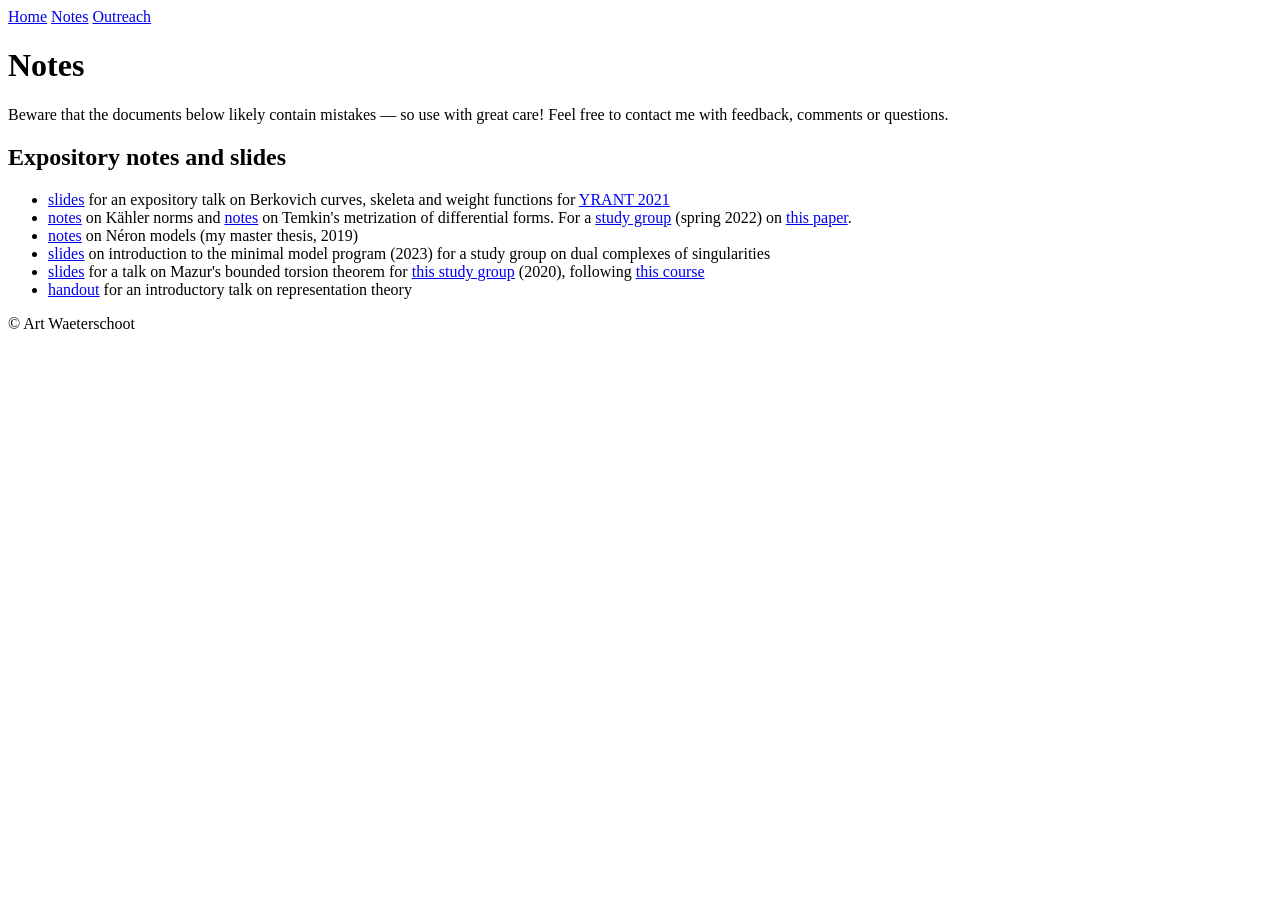
==== notes.html @ 694c70f1 "Create notes.html" ====
<!DOCTYPE html>
<html lang="en">
<head>
<meta charset="UTF-8">
<title>Notes &ndash; Art Waeterschoot</title>
<link rel="stylesheet" href="style.css">
</head>
<body>

<nav>
  <a href="index.html">Home</a>
  <a href="notes.html">Notes</a>
  <a href="outreach.html">Outreach</a>
</nav>

<h1>Notes</h1>

<p class="note">Beware that the documents below likely contain mistakes &mdash; so use with great care!
Feel free to contact me with feedback, comments or questions.</p>

<h2>Expository notes and slides</h2>
<ul>
  <li><a href="https://drive.google.com/file/d/15scYp9COfPkDOBjAIrXe9NI0QnYJfx9n/view">slides</a> for an expository talk on Berkovich curves, skeleta and weight functions for <a href="https://web-eur.cvent.com/event/08d43894-c4fc-4f4d-825a-5cc6f03afeed/summary?RefId=HIMR">YRANT 2021</a></li>
  <li><a href="https://drive.google.com/file/d/1eiWVZdyLCV3QQGhgrWjG9rp1SK1-a-Iw/view?usp=sharing">notes</a> on K&auml;hler norms and <a href="https://drive.google.com/file/d/1Oq-YdML88IOpyx8sa-EBhi-kMWFTjTkI/view?usp=sharing">notes</a> on Temkin's metrization of differential forms. For a <a href="https://drive.google.com/file/d/1gtn58UZqaXIyDWNq1pBtXI7V6HOc82Vg/view?usp=sharing">study group</a> (spring 2022) on <a href="https://arxiv.org/abs/1410.3079">this paper</a>.</li>
  <li><a href="https://drive.google.com/file/d/1X0ebQjYTk6twYN8x_5tFDsiJRf9iLauz/view?usp=sharing">notes</a> on N&eacute;ron models (my master thesis, 2019)</li>
  <li><a href="https://drive.google.com/file/d/13UsOng_mqUzaNTzl0yZEYmcmDkCBj3t2/view?usp=sharing">slides</a> on introduction to the minimal model program (2023) for a study group on dual complexes of singularities</li>
  <li><a href="https://drive.google.com/file/d/1D_0Hyl_o5C4gJv6Dwd_xqLMpFliYlAWV/view?usp=sharing">slides</a> for a talk on Mazur's bounded torsion theorem for <a href="https://www.dpmms.cam.ac.uk/~jcsl5/mazur/mazur.html">this study group</a> (2020), following <a href="https://websites.umich.edu/~asnowden/teaching/2013/679/">this course</a></li>
  <li><a href="https://drive.google.com/file/d/1LIbc1u__M_hz1_Z81QIHJC56yL55xkUB/view?usp=sharing">handout</a> for an introductory talk on representation theory</li>
</ul>

<footer>
  &copy; Art Waeterschoot
</footer>

</body>
</html>
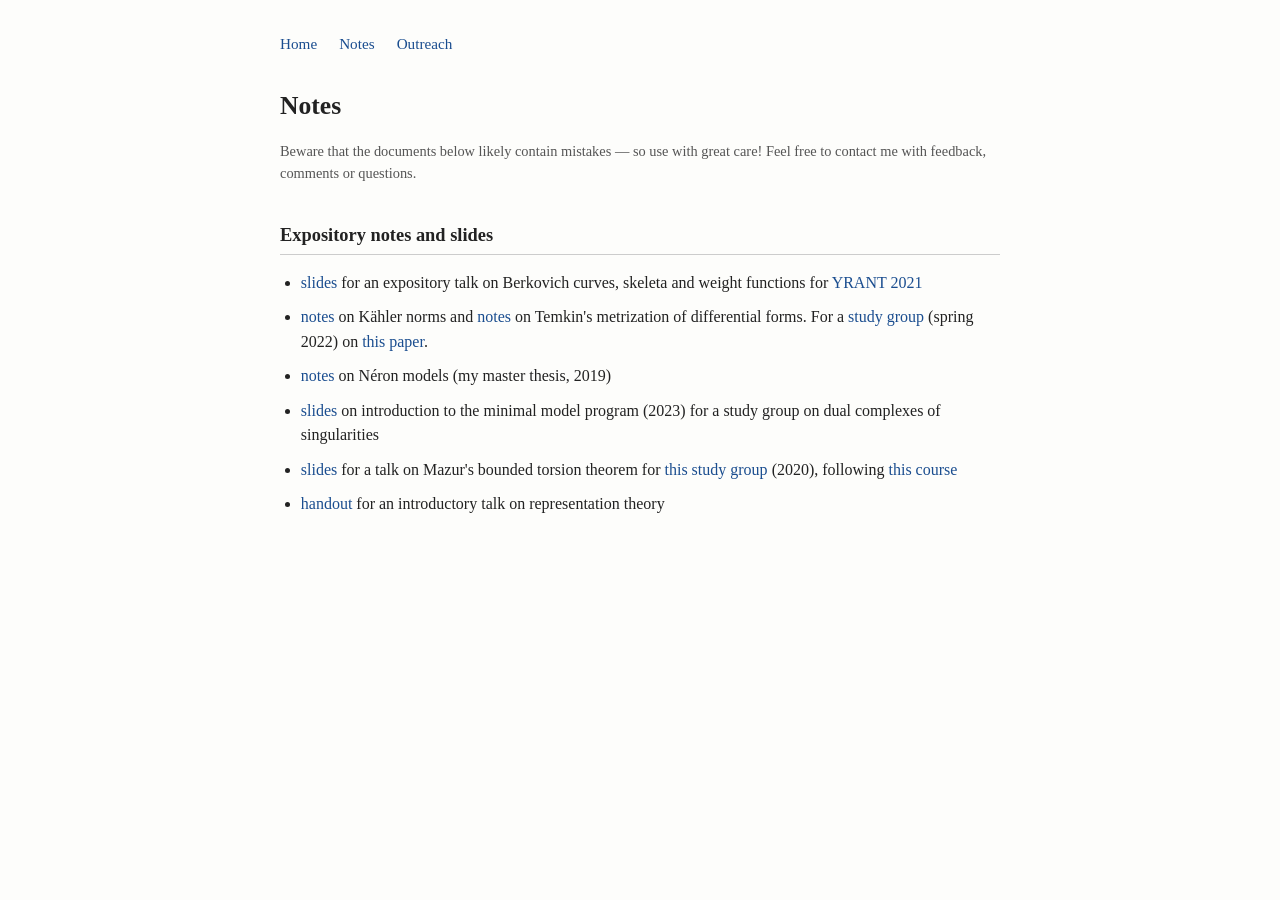
==== commit 47e93ef3: "Update notes.html" ====
--- a/notes.html
+++ b/notes.html
@@ -28,9 +28,7 @@
   <li><a href="https://drive.google.com/file/d/1LIbc1u__M_hz1_Z81QIHJC56yL55xkUB/view?usp=sharing">handout</a> for an introductory talk on representation theory</li>
 </ul>
 
-<footer>
-  &copy; Art Waeterschoot
-</footer>
+
 
 </body>
 </html>
--- a/style.css
+++ b/style.css
@@ -0,0 +1,69 @@
+body {
+  font-family: Georgia, 'Times New Roman', serif;
+  max-width: 720px;
+  margin: 0 auto;
+  padding: 2em 1.2em 4em;
+  line-height: 1.55;
+  color: #222;
+  background: #fdfdfb;
+}
+
+h1 {
+  font-size: 1.6em;
+  margin-bottom: 0.2em;
+}
+
+h2 {
+  font-size: 1.15em;
+  margin-top: 2em;
+  border-bottom: 1px solid #ccc;
+  padding-bottom: 0.2em;
+}
+
+nav {
+  margin-bottom: 2em;
+  font-size: 0.95em;
+}
+
+nav a {
+  margin-right: 1.2em;
+}
+
+a {
+  color: #1a4d8f;
+  text-decoration: none;
+}
+
+a:hover {
+  text-decoration: underline;
+}
+
+ul {
+  padding-left: 1.3em;
+}
+
+li {
+  margin-bottom: 0.6em;
+}
+
+.profile-pic {
+  max-width: 220px;
+  border-radius: 6px;
+  float: right;
+  margin: 0 0 1em 1.5em;
+}
+
+.contact {
+  font-style: italic;
+}
+
+footer {
+  margin-top: 3em;
+  font-size: 0.85em;
+  color: #777;
+}
+
+.note {
+  font-size: 0.9em;
+  color: #555;
+}
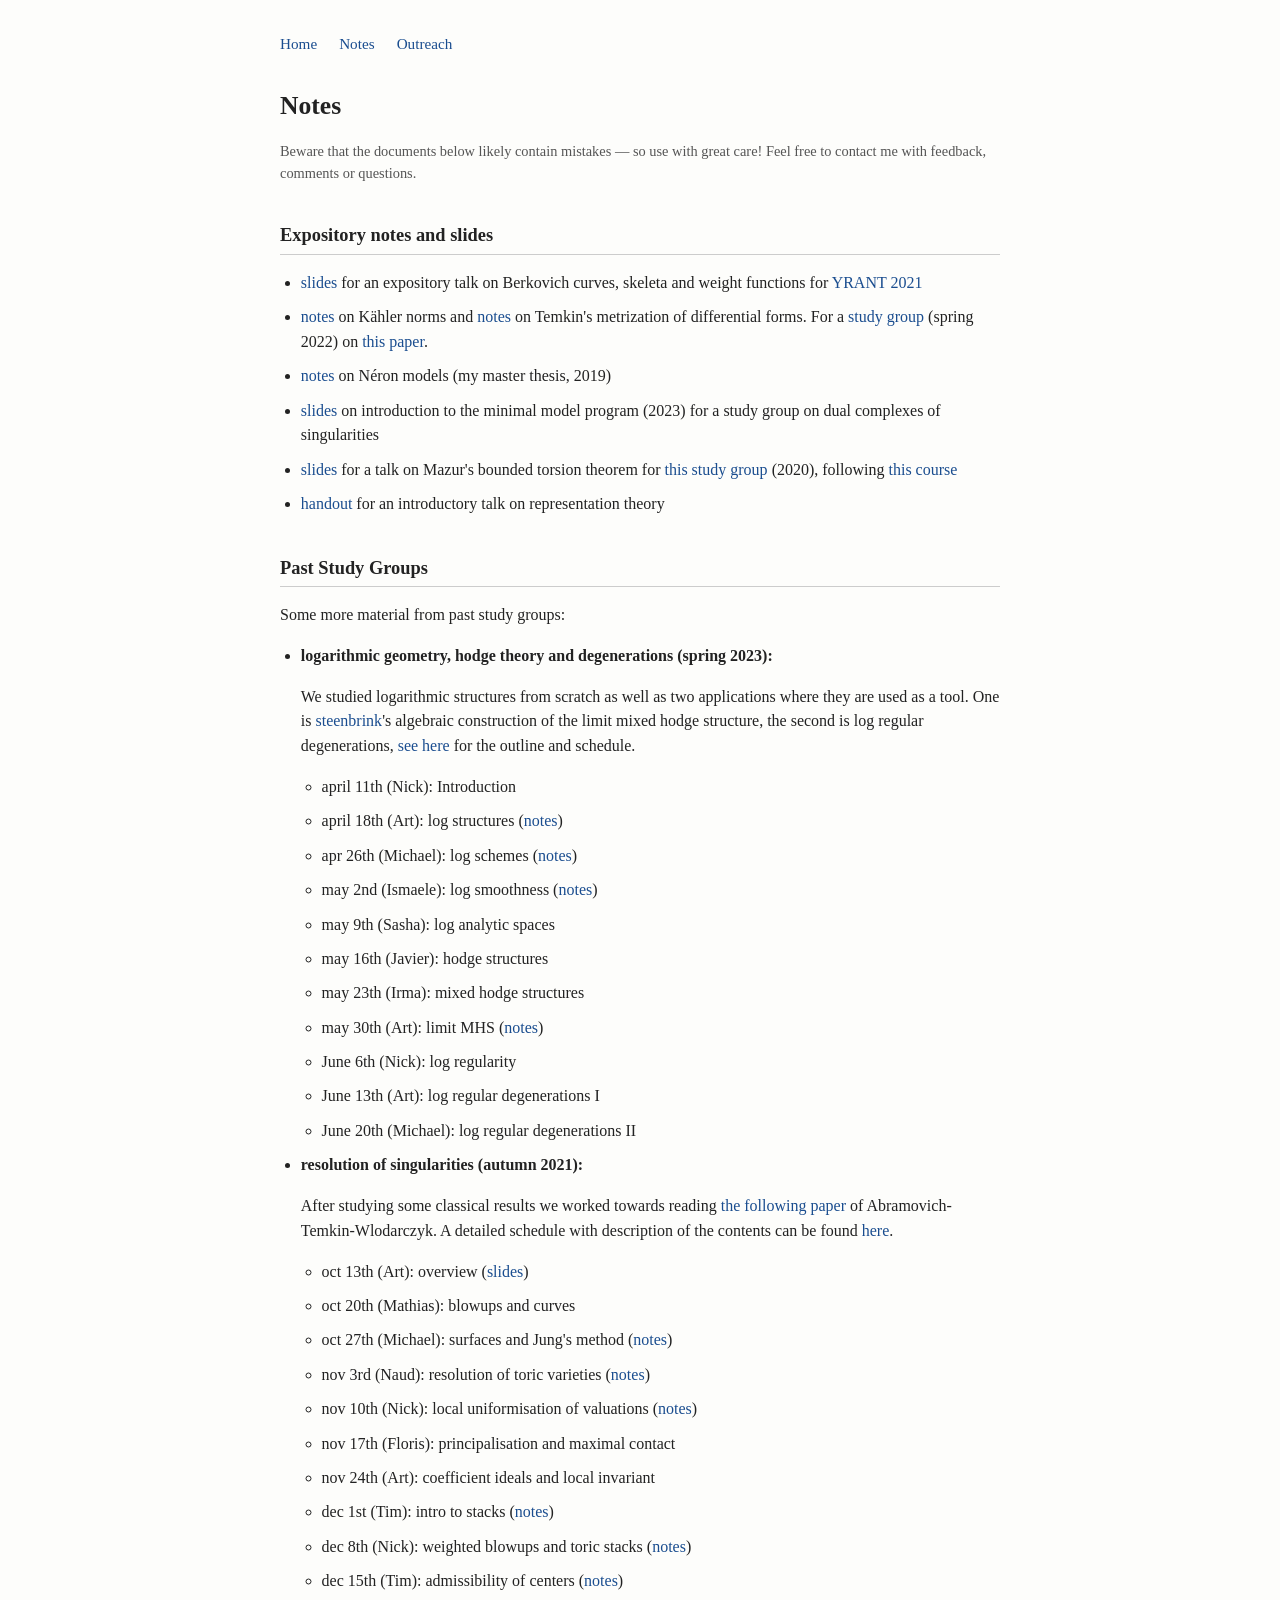
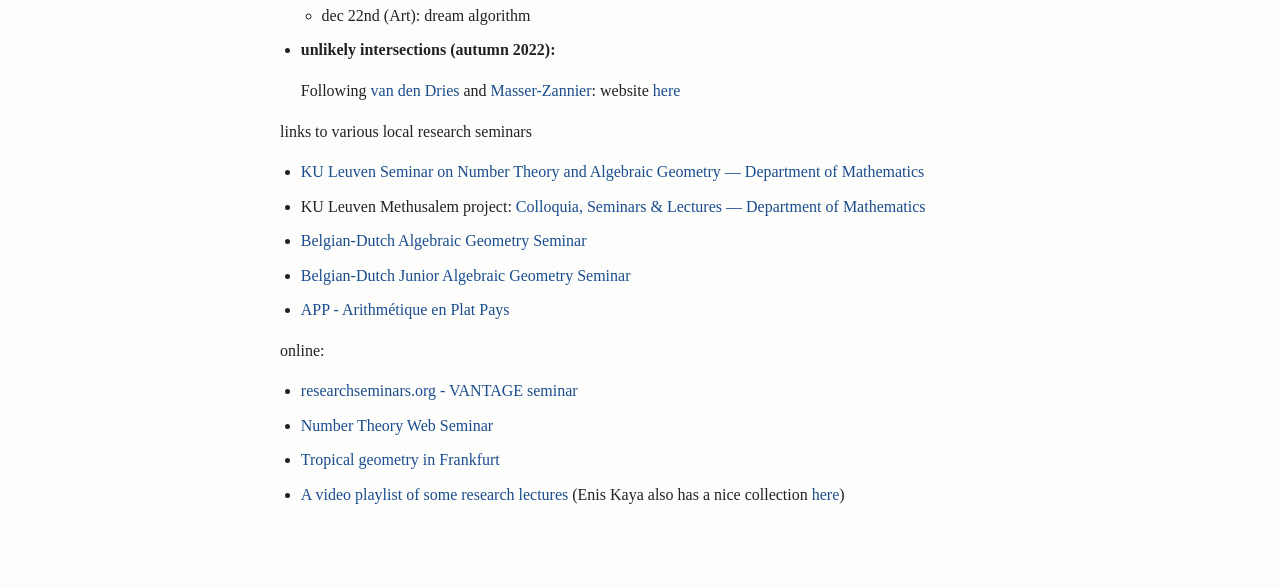
==== commit 5846c189: "Update notes.html" ====
--- a/notes.html
+++ b/notes.html
@@ -29,6 +29,74 @@
 </ul>
 
 
+<h2>Past Study Groups</h2>
+<p>Some more material from past study groups:</p>
+
+<ul>
+  <li>
+    <strong>logarithmic geometry, hodge theory and degenerations (spring 2023):</strong>
+    <p>We studied logarithmic structures from scratch as well as two applications where they are used as a tool. One is <a href="https://link.springer.com/article/10.1007/bf01446621">steenbrink</a>'s algebraic construction of the limit mixed hodge structure, the second is log regular degenerations, <a href="https://drive.google.com/file/d/1FMWrgBlHjfjuuviSQs3SJLIL2mZKiEyo/view?usp=sharing">see here</a> for the outline and schedule.</p>
+    <ul>
+      <li>april 11th (Nick): Introduction</li>
+      <li>april 18th (Art): log structures (<a href="https://drive.google.com/file/d/11vfCLrFTKP7p-8cN-0Uz7DKQ-Kx18az3/view?usp=sharing">notes</a>)</li>
+      <li>apr 26th (Michael): log schemes (<a href="https://drive.google.com/file/d/1OqrVojPSD2WPvzCR_amiFq1voZwaziWs/view?usp=sharing">notes</a>)</li>
+      <li>may 2nd (Ismaele): log smoothness (<a href="https://drive.google.com/file/d/1VmZ7uXieFSRzsADY5GmDVtMKETi8oWm9/view?usp=sharing">notes</a>)</li>
+      <li>may 9th (Sasha): log analytic spaces</li>
+      <li>may 16th (Javier): hodge structures</li>
+      <li>may 23th (Irma): mixed hodge structures</li>
+      <li>may 30th (Art): limit MHS (<a href="https://drive.google.com/file/d/1cGngVhBIk8bJAH5-UiLkTBobdF7g32hT/view?usp=sharing">notes</a>)</li>
+      <li>June 6th (Nick): log regularity</li>
+      <li>June 13th (Art): log regular degenerations I</li>
+      <li>June 20th (Michael): log regular degenerations II</li>
+    </ul>
+  </li>
+
+  <li>
+    <strong>resolution of singularities (autumn 2021):</strong>
+    <p>After studying some classical results we worked towards reading <a href="https://arxiv.org/abs/1906.07106">the following paper</a> of Abramovich-Temkin-Wlodarczyk. A detailed schedule with description of the contents can be found <a href="https://drive.google.com/file/d/1rXehZY5MAfaS0AHHFWNv0Ig1YBx2zVeN/view?usp=sharing">here</a>.</p>
+    <ul>
+      <li>oct 13th (Art): overview (<a href="https://drive.google.com/file/d/1NMo1zu5ycVhMGw-AAXTQodTPiAhcaJ5D/view">slides</a>)</li>
+      <li>oct 20th (Mathias): blowups and curves</li>
+      <li>oct 27th (Michael): surfaces and Jung's method (<a href="https://drive.google.com/file/d/1EmFvXrXZy3h_Jcd39T46XoOPAg9H_YW8/view">notes</a>)</li>
+      <li>nov 3rd (Naud): resolution of toric varieties (<a href="https://drive.google.com/file/d/1XN0fTS4CRBuUycWsUoFqHfvWzuZ28l4G/view">notes</a>)</li>
+      <li>nov 10th (Nick): local uniformisation of valuations (<a href="https://drive.google.com/file/d/1mpdNWDZv6ALpc58KRnPAa2GocvWPYk_A/view">notes</a>)</li>
+      <li>nov 17th (Floris): principalisation and maximal contact</li>
+      <li>nov 24th (Art): coefficient ideals and local invariant</li>
+      <li>dec 1st (Tim): intro to stacks (<a href="https://drive.google.com/file/d/1KN7kMDsOyt7wSPB4QMKCIVQewAiME1Og/view">notes</a>)</li>
+      <li>dec 8th (Nick): weighted blowups and toric stacks (<a href="https://drive.google.com/file/d/1X-AHbZq6Q4kr4WaUc3E2q5J-1nTVMdmw/view">notes</a>)</li>
+      <li>dec 15th (Tim): admissibility of centers (<a href="https://drive.google.com/file/d/1qhpsxQpHqtTCcmsxwbm-g19vZGroBnuv/view">notes</a>)</li>
+      <li>dec 22nd (Art): dream algorithm</li>
+    </ul>
+  </li>
+
+  <li>
+    <strong>unlikely intersections (autumn 2022):</strong>
+    <p>Following <a href="https://www.cambridge.org/core/books/tame-topology-and-ominimal-structures/7AC940248AF2B05DA4D33E4FB05C97A2">van den Dries</a> and <a href="https://press.princeton.edu/books/hardcover/9780691153704/some-problems-of-unlikely-intersections-in-arithmetic-and-geometry-am">Masser-Zannier</a>: website <a href="https://wis.kuleuven.be/algebra/seminars/readingseminars/2022unlikely">here</a></p>
+  </li>
+</ul>
+
+<p>links to various local research seminars</p>
+
+<ul>
+  <li><a href="https://wis.kuleuven.be/algebra/calendar-sem-ntag">KU Leuven Seminar on Number Theory and Algebraic Geometry — Department of Mathematics</a></li>
+  <li>KU Leuven Methusalem project: <a href="https://wis.kuleuven.be/methusalem-pure-math/colloquia_seminars_lectures/lecture-series">Colloquia, Seminars &amp; Lectures — Department of Mathematics</a></li>
+  <li><a href="https://www.math.ru.nl/~bmoonen/BNL.html">Belgian-Dutch Algebraic Geometry Seminar</a></li>
+  <li><a href="https://sites.google.com/view/belgiandutchjuniorag/home">Belgian-Dutch Junior Algebraic Geometry Seminar</a></li>
+  <li><a href="https://www.mathconf.org/app-gvl-spring2023">APP - Arithmétique en Plat Pays</a></li>
+</ul>
+
+<p>online:</p>
+
+<ul>
+  <li><a href="https://researchseminars.org/seminar/vantage">researchseminars.org - VANTAGE seminar</a></li>
+  <li><a href="https://www.ntwebseminar.org/">Number Theory Web Seminar</a></li>
+  <li><a href="https://researchseminars.org/seminar/TGiZ">Tropical geometry in Frankfurt</a></li>
+  <li><a href="https://youtube.com/playlist?list=PLYnxdJ1PswSoOUYtZhtDFJt28N1j-XidA&si=dBBXde12-TCa81Hc">A video playlist of some research lectures</a> (Enis Kaya also has a nice collection <a href="https://sites.google.com/view/eniskaya/math-videos?authuser=0">here</a>)</li>
+</ul>
 
 </body>
 </html>
+
+
+</body>
+</html>
